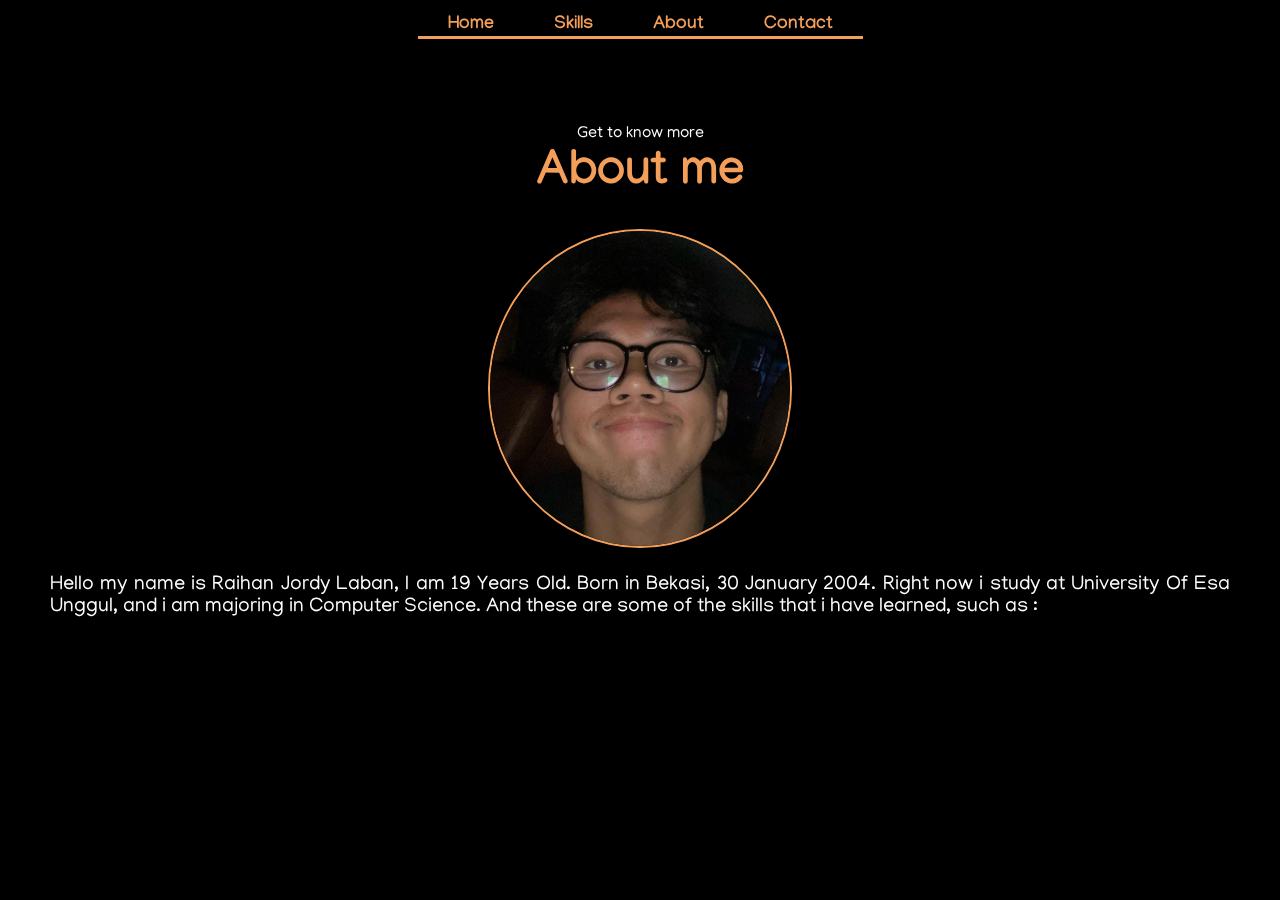
==== about.html @ ee03f95e "30/09/2023" ====
<!DOCTYPE html>
<html lang="en">
<head>
    <meta charset="UTF-8">
    <meta name="viewport" content="width=device-width, initial-scale=1.0">
    <title>Portofolio</title>
    <link rel="stylesheet" href="styles/style.css">
    <link rel="preconnect" href="https://fonts.googleapis.com">
    <link rel="preconnect" href="https://fonts.gstatic.com" crossorigin>
    <link rel="icon" type="image/x-icon" href="assets/document.png">
    <link href="https://fonts.googleapis.com/css2?family=Manjari:wght@100;400;700&display=swap" rel="stylesheet">
</head>
<body>
    <video autoplay muted loop id="myVideo">
        <source src="assets/Background2.mp4" type="video/mp4">
    </video>
    <head>
        <nav>
            <ul>
                <li><a href="index.html">Home</a></li>
                <li><a href="skills.html">Skills</a></li>
                <li><a href="about.html">About</a></li>
                <li><a href="contact.html">Contact</a></li>
            </ul>
        </nav>       
    </head>
    <div class="wrapper">
        <div class="about-me">
            <div class="about-title">
                <p>Get to know more</p>
                <h1>About me</h1>
            </div>
            <div class="about-box">
                <div class="about-pic">
                    <img src="assets/me7.jpg" alt="pic-me"> 
                </div>
                <div class="about-desc">
                    <div class="about-word">
                        <p>Hello my name is Raihan Jordy Laban, I am 19 Years Old. Born in Bekasi, 30 January 2004. Right now i study at University Of Esa Unggul, and i am majoring in Computer Science. And these are some of the skills that i have learned, such as : </p>
                    </div>
                </div>
            </div>
        </div>
    </div>
</body>
</html>
---- styles/style.css ----
body{
    margin: 0;
    font-family: 'Manjari', sans-serif;
    overflow: scroll;
    background-color: #000000;
    overflow-x: hidden;
    scroll-behavior: smooth;
}
p{
    margin: 0;
    color: #fff;
}
h2{
    margin: 0;
}
h1{
    margin: 0;
}
/* Header */
nav {
    position: absolute;
    padding-top: 15px;
    padding-bottom: 15px;
    display: flex;
    justify-content: center;
    left: 50%;
    right: 50%;  
}

nav ul {
    display: flex;
    justify-content: center;
    padding-left: 0;
    list-style-type: none;
    margin: 0;
    border-bottom: 3px solid #F39F5A;
}

nav ul a {
    margin: 30px; /* Adjust margin for smaller screens */
    font-weight: 700;
    font-size: 18px; /* Reduce font size for smaller screens */
    color: #F39F5A;
    text-decoration: none;
    transition: 0.15s;
}

nav ul a:hover{
    opacity: 0.5;
}
/* introduction */
.box-frame {
    position: absolute;
    top: 50%;
    left: 45%;
    transform: translate(-50%, -50%);
    display: flex;
    flex-direction: row; /* Stack content vertically on small screens */
    align-items: center; /* Center align content on small screens */
}  
.desc-frame {
    margin: 50px 25px;
    text-align: center;
}
.desc-frame h1{
    color: #F39F5A;
}
.desc-frame h2{
    margin-bottom: 15px;
    color: #F39F5A;
}
.desc-frame a{
    text-decoration: none;
    padding: 10px 15px;
    color:#F39F5A;
    border: solid 1px #F39F5A;
    border-radius: 5px;
    transition: 0.15s;
    cursor: pointer;
}
.desc-frame a:hover{
    background-color: black;
    
}
.desc-frame a:active{
    opacity: 0.5;
}
.me-img{
    border: 3px solid #F39F5A;
    width: 400px;
    border-radius: 50%;
}

/* about me */
.wrapper{   
    position: absolute;
    top: 10%;    
}
.about-me{
    padding: 25px;
}
.about-title{
    text-align: center;
    margin-bottom: 25px;
}
.about-title p{
    color: #fff;
    padding-top: 10px;
}
.about-title h1{
    color: #F39F5A;
    margin-top: 5px;
    font-size: 48px;
    font-weight: bold;
}
.about-box {
    
    display: flex;
    justify-content: space-between;
    flex-direction: column;
    align-items: center;
}
.about-desc{
    margin-left: 25px ;
    margin-right: 25px;
}
.about-pic img{
    border: 2px solid #F39F5A;
    position: sticky;
    border-radius: 20px;
    width: 300px;
    border-radius: 50%;
    margin-bottom: 20px;
}
.about-word p{
    text-align: justify;
    font-size: 20px;
    color:#fff;
    margin-bottom: 20px;
}
.about-table{
    display: flex;
    justify-content: space-around;
    border: 1px solid #F39F5A;
    padding-top: 20px;
    border-radius: 5px;
}
.about-table ul li{
    color:#fff;
}
.soft-skills h1, .hard-skills h1{
    text-align: center;
    color: #F39F5A;
    text-decoration: underline;
}
.about-word2 p{
    text-align: justify;
    font-size: 20px;
    color: #fff;
    margin-top: 20px;
}
/* Project */
.project-session h1{
    color: #F39F5A;
}

/* Video Background */
#myVideo {
    width: 100%;
    height: 100%;
    position: fixed;
    object-fit: cover;
    filter: brightness(50%);
  }
/* contact */
/* Center the contact box at the bottom of the page */
.wrapper-contact-box {
    position: absolute;
    top: 10%; /* Place it at the bottom */
    left: 50%; /* Center horizontally */
    transform: translateX(-50%); /* Center horizontally */
    width: 600px; /* Adjust the width as needed */
    border-radius: 10px;
}

.wrapper-contact-box h1{
    text-align: center;
    color: #F39F5A;
}

.contact-title p{
    margin-top: 15px;
    text-align: center;
    color: white;   
}

.contact-icon{
    display: flex;
    align-items: center;
    justify-content: space-evenly;
    padding: 0;
    
}
.contact-icon  li{
    text-decoration: none;
    list-style-type: none;
}
.contact-icon a {
    
    display: flex;
    text-decoration: none;
}

.contact-icon-desc p{
    text-align: center;
    margin-top: 25px;
}

@media screen and (max-width: 800px) {
    .wrapper-contact-box{
        top: 10%;
        width: 100%;
    }
    #myVideo{
        transform: translate(-50%, -50%);
        top: 50%;
        left: 50%;
        
    }
    nav{
        left: 0;
        width: 100%;
    }
    nav ul {
        flex-direction: row; /* Stack links vertically on small screens */
        align-items: center; /* Center align links on small screens */
    }

    nav ul a {
        margin: 10px; /* Adjust margin for smaller screens */
    }
    .box-frame {
        left: 50;
        right: 50;
        flex-direction: column ;
        margin: 20px; /* Adjust margin for smaller screens */
    }
    .me-img{
        width: 300px;
    }
    .about-box{
        padding: 0;
        align-items: center;
        justify-content: center;
        flex-direction: column;
    }
    .about-desc{
        margin: 0;
    }
    .wrapper{
        top: 5%;
        left: 0;
        right: 0;
        margin: 15px;
    }
    .contact-box{
        margin-left: 20px;
        margin-right: 20px;

    }
}
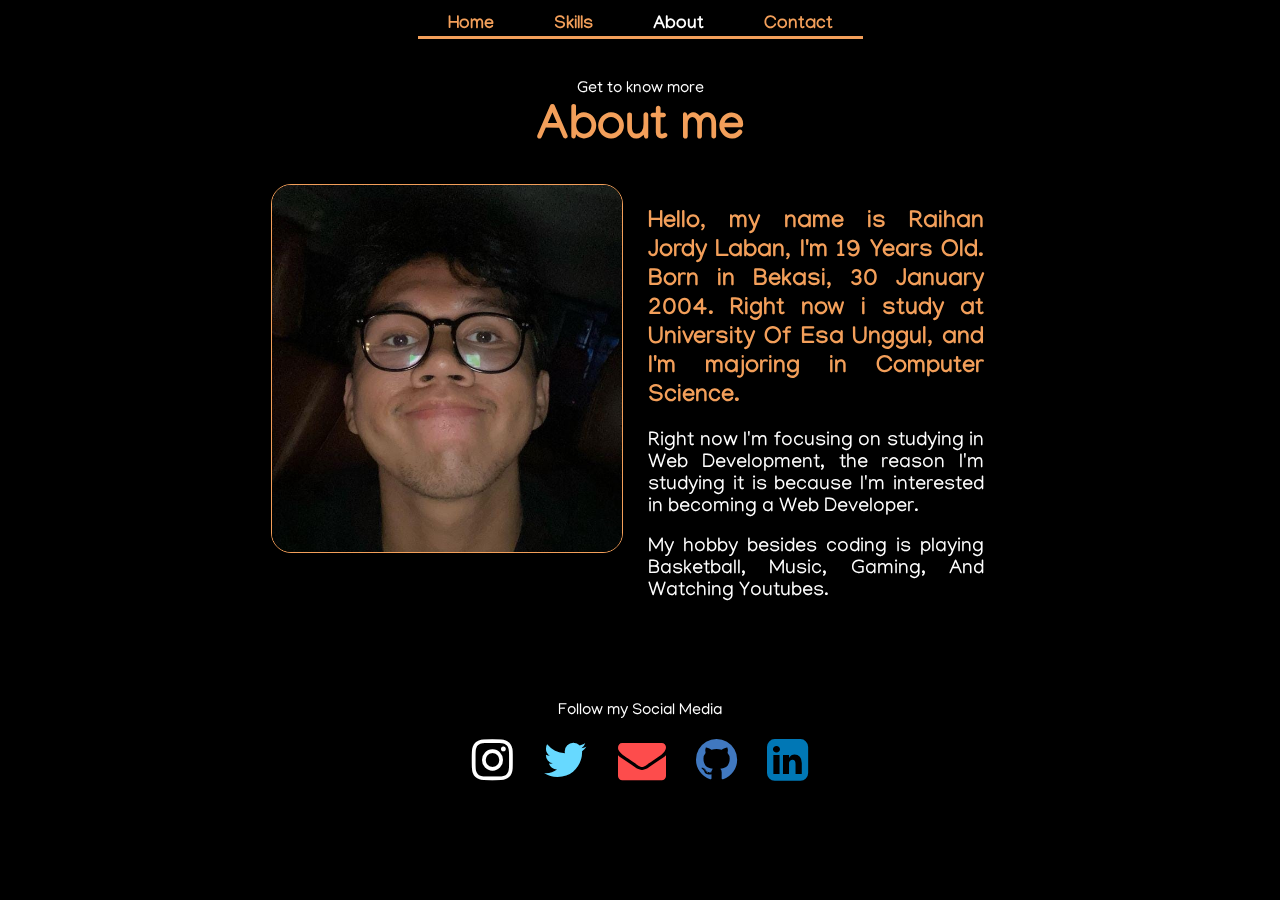
==== commit 1935ea03: "Last-commit" ====
--- a/about.html
+++ b/about.html
@@ -9,6 +9,7 @@
     <link rel="preconnect" href="https://fonts.gstatic.com" crossorigin>
     <link rel="icon" type="image/x-icon" href="assets/document.png">
     <link href="https://fonts.googleapis.com/css2?family=Manjari:wght@100;400;700&display=swap" rel="stylesheet">
+    <link rel="stylesheet" href="https://cdnjs.cloudflare.com/ajax/libs/font-awesome/4.7.0/css/font-awesome.min.css">
 </head>
 <body>
     <video autoplay muted loop id="myVideo">
@@ -19,7 +20,7 @@
             <ul>
                 <li><a href="index.html">Home</a></li>
                 <li><a href="skills.html">Skills</a></li>
-                <li><a href="about.html">About</a></li>
+                <li><a style="color: white;" href="about.html">About</a></li>
                 <li><a href="contact.html">Contact</a></li>
             </ul>
         </nav>       
@@ -36,9 +37,29 @@
                 </div>
                 <div class="about-desc">
                     <div class="about-word">
-                        <p>Hello my name is Raihan Jordy Laban, I am 19 Years Old. Born in Bekasi, 30 January 2004. Right now i study at University Of Esa Unggul, and i am majoring in Computer Science. And these are some of the skills that i have learned, such as : </p>
+                        <h1>
+                            Hello, my name is Raihan Jordy Laban, I'm 19 Years Old. Born in Bekasi, 30 January 2004. Right now i study at University Of Esa Unggul, and I'm majoring in Computer Science.
+                        </h1><br>
+                        <p>
+                            Right now I'm focusing on studying in Web Development, the reason I'm studying it is because I'm interested in becoming a Web Developer.
+                        </p><br>
+                        <p>
+                            My hobby besides coding is playing Basketball, Music, Gaming, And Watching Youtubes.
+                        </p>
                     </div>
                 </div>
+            </div>
+        </div>
+        <div class="contact-box">
+            <p style="text-align: center; margin-top: 50px;">Follow my Social Media</p>
+            <div class="contact-box-icon">
+                <ul class="contact-icon">
+                    <li><a href="https://www.instagram.com/raihanjordy/" class="fa fa-instagram" target="_blank" style="font-size:48px;color:rgb(255, 255, 255)"></a></li>
+                    <li><a href="https://twitter.com/LabanRaihan" class="fa fa-twitter" target="_blank" style="font-size:48px;color:rgb(103, 217, 255)"></a></li>
+                    <li><a href= "mailto: raihanlaban123@gmail.com"  class="fa fa-envelope" target="_blank" style="font-size:48px;color:rgb(253, 76, 76)"></a></li>
+                    <li><a href="https://github.com/RaihanJL" class="fa fa-github" target="_blank" style="font-size:48px;color:#4078c0"></a></li>
+                    <li><a href="https://www.linkedin.com/in/raihan-laban-00334514b/" class="fa fa-linkedin-square" target="_blank" style="font-size:48px;color:#0077b5"></a></li>
+                </ul>
             </div>
         </div>
     </div>
--- a/styles/style.css
+++ b/styles/style.css
@@ -24,7 +24,7 @@
     display: flex;
     justify-content: center;
     left: 50%;
-    right: 50%;  
+    right: 50%; 
 }
 
 nav ul {
@@ -48,15 +48,18 @@
 nav ul a:hover{
     opacity: 0.5;
 }
+nav ul a:active{
+    opacity: 0.3;
+}
 /* introduction */
 .box-frame {
     position: absolute;
     top: 50%;
     left: 45%;
-    transform: translate(-50%, -50%);
-    display: flex;
-    flex-direction: row; /* Stack content vertically on small screens */
-    align-items: center; /* Center align content on small screens */
+    transform: translate(-45%, -50%);
+    display: flex;
+    flex-direction: row; 
+    align-items: center; 
 }  
 .desc-frame {
     margin: 50px 25px;
@@ -94,7 +97,8 @@
 /* about me */
 .wrapper{   
     position: absolute;
-    top: 10%;    
+    top: 5%;    
+    border-radius: 20px;
 }
 .about-me{
     padding: 25px;
@@ -114,53 +118,36 @@
     font-weight: bold;
 }
 .about-box {
-    
-    display: flex;
-    justify-content: space-between;
-    flex-direction: column;
-    align-items: center;
-}
-.about-desc{
-    margin-left: 25px ;
-    margin-right: 25px;
-}
+    display: flex;
+    justify-content: space-evenly;
+    flex-direction: row;
+    align-items: flex-start;
+    margin-left: 20%;
+    margin-right: 20%;
+}
+
 .about-pic img{
-    border: 2px solid #F39F5A;
+    border: 1px solid #F39F5A;
     position: sticky;
     border-radius: 20px;
-    width: 300px;
-    border-radius: 50%;
+    width: 350px;
     margin-bottom: 20px;
+}
+.about-word{
+    padding: 25px;
+    border-radius: 15px; 
+    border-bottom-left-radius: 0;
+    border-bottom-right-radius: 0;
 }
 .about-word p{
     text-align: justify;
     font-size: 20px;
     color:#fff;
-    margin-bottom: 20px;
-}
-.about-table{
-    display: flex;
-    justify-content: space-around;
-    border: 1px solid #F39F5A;
-    padding-top: 20px;
-    border-radius: 5px;
-}
-.about-table ul li{
-    color:#fff;
-}
-.soft-skills h1, .hard-skills h1{
-    text-align: center;
-    color: #F39F5A;
-    text-decoration: underline;
-}
-.about-word2 p{
+    
+}
+.about-word h1{
+    font-size: 24px;
     text-align: justify;
-    font-size: 20px;
-    color: #fff;
-    margin-top: 20px;
-}
-/* Project */
-.project-session h1{
     color: #F39F5A;
 }
 
@@ -179,48 +166,136 @@
     top: 10%; /* Place it at the bottom */
     left: 50%; /* Center horizontally */
     transform: translateX(-50%); /* Center horizontally */
-    width: 600px; /* Adjust the width as needed */
-    border-radius: 10px;
-}
-
+    width: 100%; /* Adjust the width as needed */
+}
 .wrapper-contact-box h1{
-    text-align: center;
-    color: #F39F5A;
-}
-
-.contact-title p{
-    margin-top: 15px;
-    text-align: center;
-    color: white;   
-}
-
+    font-size: 48px;
+    text-align: center;
+    color: #F39F5A;
+}
 .contact-icon{
     display: flex;
     align-items: center;
-    justify-content: space-evenly;
+    justify-content: center;
     padding: 0;
     
 }
-.contact-icon  li{
+.contact-icon li{
     text-decoration: none;
     list-style-type: none;
+    padding-left: 15px ;
+    padding-right: 15px;
 }
 .contact-icon a {
-    
     display: flex;
     text-decoration: none;
 }
-
+.contact-icon a:hover{
+    font-size: 64px;
+}
 .contact-icon-desc p{
     text-align: center;
-    margin-top: 25px;
-}
-
+    margin-top: 20px;
+    margin-bottom: 20px;
+}
+.contact-form{
+    margin-left: 25%;
+    margin-right: 25%;
+    display: flex;
+    flex-direction: column;
+    justify-content: center;
+}
+.contact-form label{
+     color: white;
+}
+.contact-form input{
+    padding: 15px;
+    border-radius: 5px;
+}
+.contact-form textarea{
+    border-radius: 5px;
+}
+.form-button{
+    width: 200px;
+    font-size: 15px;
+    color: #F39F5A;
+    background: transparent;
+    cursor: pointer;
+    transition: 0.15s;
+    border: 1px solid #F39F5A;
+    
+}
+.form-button:hover{
+    background-color: black;
+}
+.form-button:active{
+    opacity: 0.5;
+}
+/* Skills */
+.skill-wrapper{
+    position: absolute;
+    top: 10%;
+    left: 0;
+    right: 0;
+}
+.skill-wrapper h1{
+    color: #F39F5A;
+    text-align: center;
+}
+.skill-wrapper ul li{
+    color: white;
+}
+.skill-box{
+    margin: 25px;
+    align-items: flex-start;
+    display: flex;
+    justify-content: center;
+}
+.wrapper-project-box{
+    margin-left: 5%;
+    margin-right: 5%;
+    padding-top: 20px;
+    background-image: linear-gradient( black, rgb(74, 0, 0));
+    border: 1px solid #F39F5A;
+    border-radius: 5px;
+    
+}
+.project-box{
+    text-align: center;
+}
+.project{
+    margin-top: 20px;
+    display: flex;
+    align-items: flex-end;
+    justify-content: space-evenly;
+}
+.project-section{
+    display: flex;
+    align-items: center;
+    flex-direction: column;
+}
+.img-container{
+    margin-bottom: 20px;
+}
+.img-container img{
+    border: 3px solid #F39F5A;
+    border-radius: 50%;
+    width: 200px;
+    height: 200px;    
+}
+.desc-container h1{
+    font-size: 24px;
+    color: #ffffff;
+    text-align: center;
+}
 @media screen and (max-width: 800px) {
     .wrapper-contact-box{
+        width: 100%;
+    }
+    .wrapper{
         top: 10%;
-        width: 100%;
-    }
+    }
+    
     #myVideo{
         transform: translate(-50%, -50%);
         top: 50%;
@@ -249,6 +324,7 @@
         width: 300px;
     }
     .about-box{
+        margin: 0;
         padding: 0;
         align-items: center;
         justify-content: center;
@@ -257,15 +333,43 @@
     .about-desc{
         margin: 0;
     }
-    .wrapper{
-        top: 5%;
-        left: 0;
-        right: 0;
-        margin: 15px;
+    .about-me{
+        padding: 0;
     }
     .contact-box{
         margin-left: 20px;
         margin-right: 20px;
 
     }
+    .form-button{
+        width: 100%;
+    }
+    .about-pic img{
+        width: 200px;
+    }
+    .about-word{
+        border-radius: 0;
+        font-size: 10px
+    }
+    .about-word h1, .about-word p{
+        text-align: justify;
+    }
+    .project{
+        margin: 0;
+        flex-direction: column;
+        align-items: center;
+        margin-left: 20px;
+        margin-right: 20px;
+    }
+    .wrapper-project-box{
+        margin: 0;
+        border-left: none;
+    }
+    .project-section{
+        background-color: black;
+        width: 100%;
+        border: 2px solid #F39F5A;
+        border-radius: 5px;
+    }
+    
 }